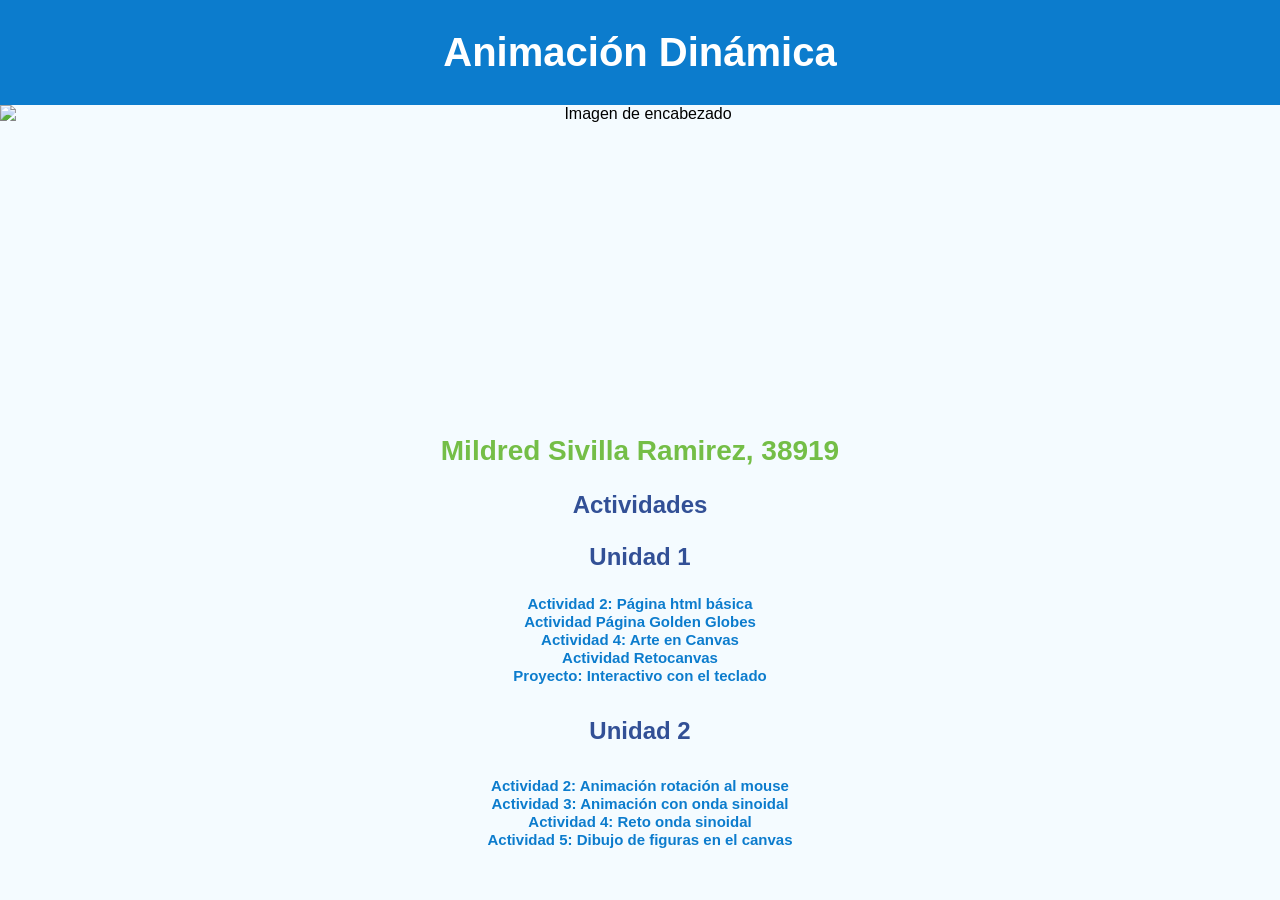
==== index.html @ 664600d3 "Add Activity 5: Dibujo de figuras en el canvas Added a new activity link for drawing figures on canv" ====
<!DOCTYPE html>
<html lang="es">

<head>
    <meta charset="UTF-8">
    <meta name="viewport" content="width=device-width, initial-scale=1.0">

    <title>Animación Dinámica</title>

    <style>

        body {
            margin: 0;
            background-color: rgb(244, 251, 255);
            font-family: Arial, sans-serif;
            text-align: center;
        }

        h1 {
            font-family: "Istok Web", sans-serif;
            margin: 0;
            padding: 30px;
            color: white;
            background-color: rgb(12,124,205);
            font-size: 40px;
        }

        .encabezado {
            width: 100%;
            height: 300px;
            object-fit: cover;
            display: block;
        }

        h2 {
            font-family: "Istok Web", sans-serif;
            color: rgb(116,190,71);
            font-size: 28px;
            margin-top: 30px;
        }

        h3 {
            font-family: "Istok Web", sans-serif;
            color: rgb(50, 80, 150);
            font-size: 24px;
        }

        h4 {
            font-family: "Istok Web", sans-serif;
            color: rgb(50, 80, 150);
            font-size: 24px;
        }

        a {
            font-family: "Istok Web", sans-serif;
            color: rgb(12, 124, 205);
            font-size: 15px;
            font-weight: bold;
            text-decoration: none;
        }

        a:hover {
            text-decoration: underline;
        }

    </style>
</head>

<body>

    <h1>Animación Dinámica</h1>

    <img class="encabezado"
         src="indeximg.jpg"
         alt="Imagen de encabezado">

    <h2>Mildred Sivilla Ramirez, 38919</h2>

    <h3>Actividades</h3>
    
    <h3>Unidad 1</h3>
    <a href="Actividades/A2/pagina 1.html">Actividad 2: Página html básica</a>
    <br>
    <a href="Actividades/PGG/actextra.html">Actividad Página Golden Globes</a>
    <br>
    <a href="Actividades/A4/artecanvas.html">Actividad 4: Arte en Canvas</a>
    <br>
    <a href="Actividades/A4.2/retocanvas.html">Actividad Retocanvas</a>
    <br>
    <a href="Actividades/PIT/proyectoteclado.html">Proyecto: Interactivo con el teclado</a>
    <br>
    <h4>Unidad 2</h4>
    <a href="Actividades/A2U2/Rotacionmouse.html">Actividad 2: Animación rotación al mouse</a>
    <br>
    <a href="Actividades/A3U2/ondasi.html">Actividad 3: Animación con onda sinoidal</a>
    <br>
    <a href="Actividades/A4U2/RetoOndasSi.html">Actividad 4: Reto onda sinoidal</a>
    <br>
    <a href="Actividades/A5U2/dibujocanvas.html">Actividad 5: Dibujo de figuras en el canvas </a>
    <br>
    <br>

    
</body>

</html>
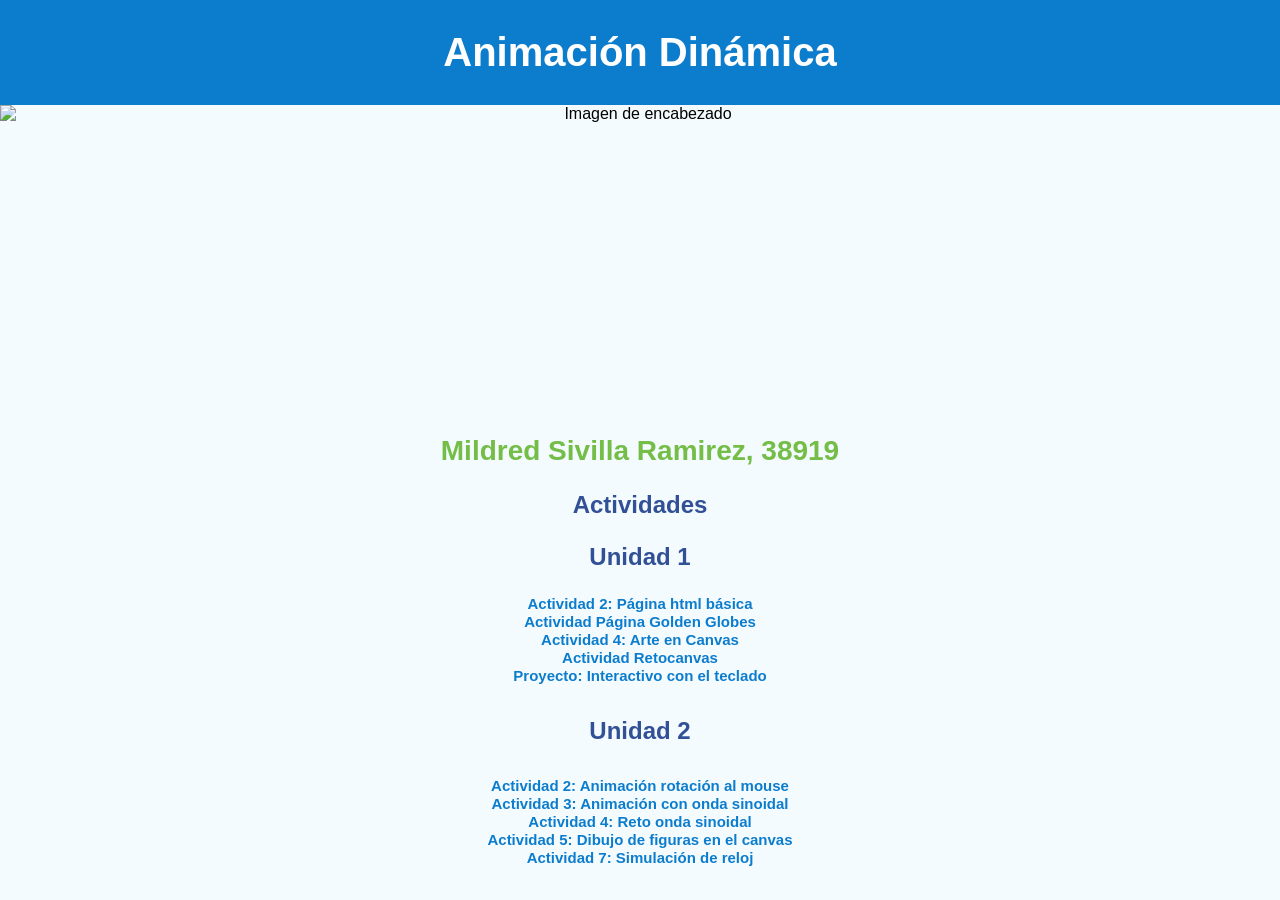
==== commit 34a3baec: "Add clock simulation activity link in Unit 2 Added a new activity link for clock simulation in Unit " ====
--- a/index.html
+++ b/index.html
@@ -98,6 +98,8 @@
     <br>
     <a href="Actividades/A5U2/dibujocanvas.html">Actividad 5: Dibujo de figuras en el canvas </a>
     <br>
+    <a href="Actividades/A7U2/simreloj.html">Actividad 7: Simulación de reloj </a>
+    <br>
     <br>
 
     
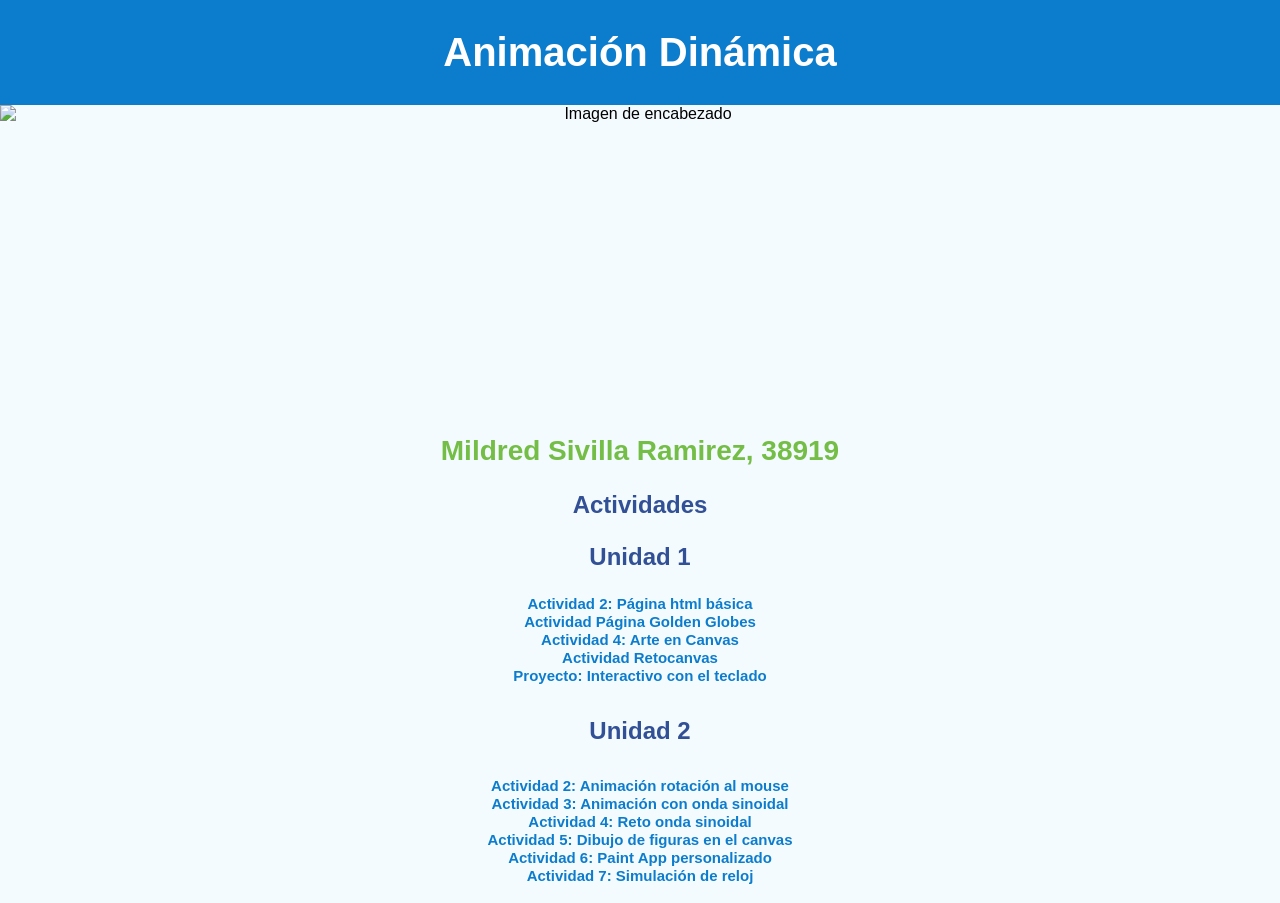
==== commit 6c4fcd93: "Update index.html with new activity links Added new activity links and updated the HTML structure." ====
--- a/index.html
+++ b/index.html
@@ -98,6 +98,8 @@
     <br>
     <a href="Actividades/A5U2/dibujocanvas.html">Actividad 5: Dibujo de figuras en el canvas </a>
     <br>
+    <a href="Actividades/A6U2/paint.html">Actividad 6: Paint App personalizado </a>
+    <br>
     <a href="Actividades/A7U2/simreloj.html">Actividad 7: Simulación de reloj </a>
     <br>
     <br>
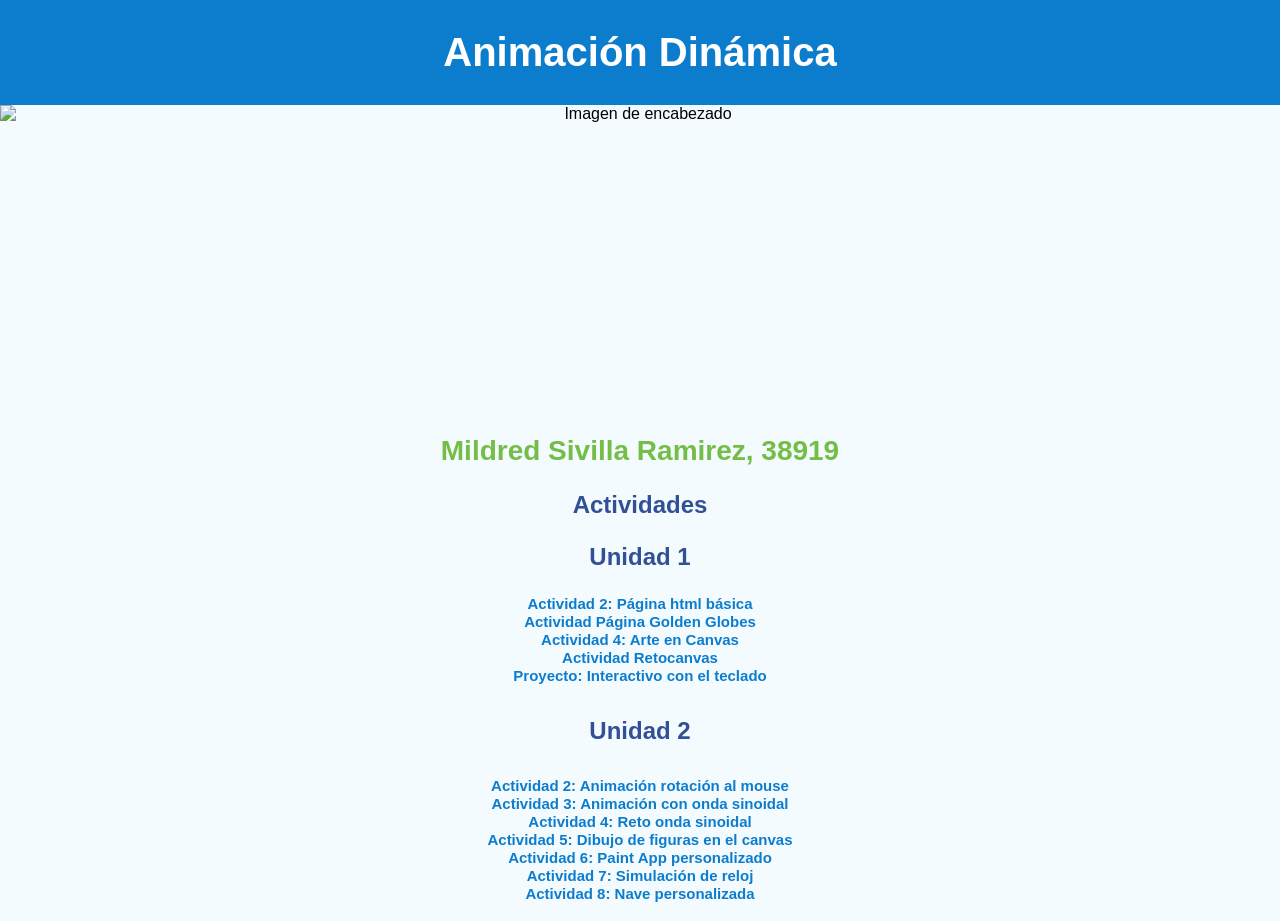
==== commit 731af377: "Add new activity link and update HTML structure" ====
--- a/index.html
+++ b/index.html
@@ -102,6 +102,8 @@
     <br>
     <a href="Actividades/A7U2/simreloj.html">Actividad 7: Simulación de reloj </a>
     <br>
+    <a href="Actividades/A7U2/nave.html">Actividad 8: Nave personalizada </a>
+    <br>
     <br>
 
     
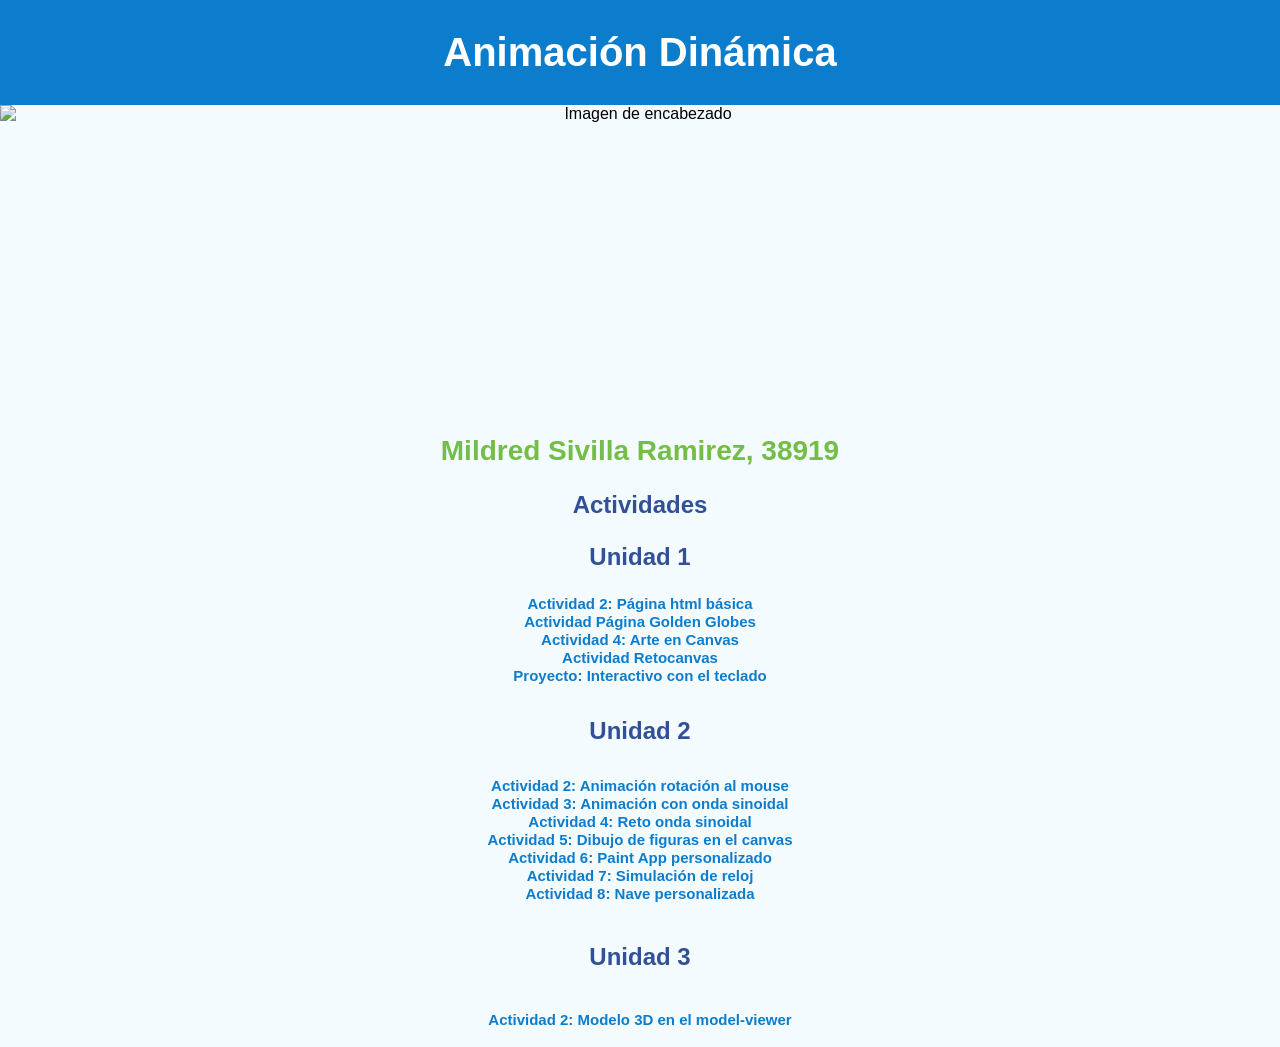
==== commit 04f863d2: "Add Unidad 3 section with activity link Added a new section for Unidad 3 with an activity link." ====
--- a/index.html
+++ b/index.html
@@ -46,6 +46,12 @@
         }
 
         h4 {
+            font-family: "Istok Web", sans-serif;
+            color: rgb(50, 80, 150);
+            font-size: 24px;
+        }
+        
+         h5 {
             font-family: "Istok Web", sans-serif;
             color: rgb(50, 80, 150);
             font-size: 24px;
@@ -102,7 +108,10 @@
     <br>
     <a href="Actividades/A7U2/simreloj.html">Actividad 7: Simulación de reloj </a>
     <br>
-    <a href="Actividades/A7U2/nave.html">Actividad 8: Nave personalizada </a>
+    <a href="Actividades/A8U2/nave.html">Actividad 8: Nave personalizada </a>
+    <br>
+    <h5>Unidad 3</h5>
+    <a href="Actividades/A2U3/index.html">Actividad 2: Modelo 3D en el model-viewer </a>
     <br>
     <br>
 
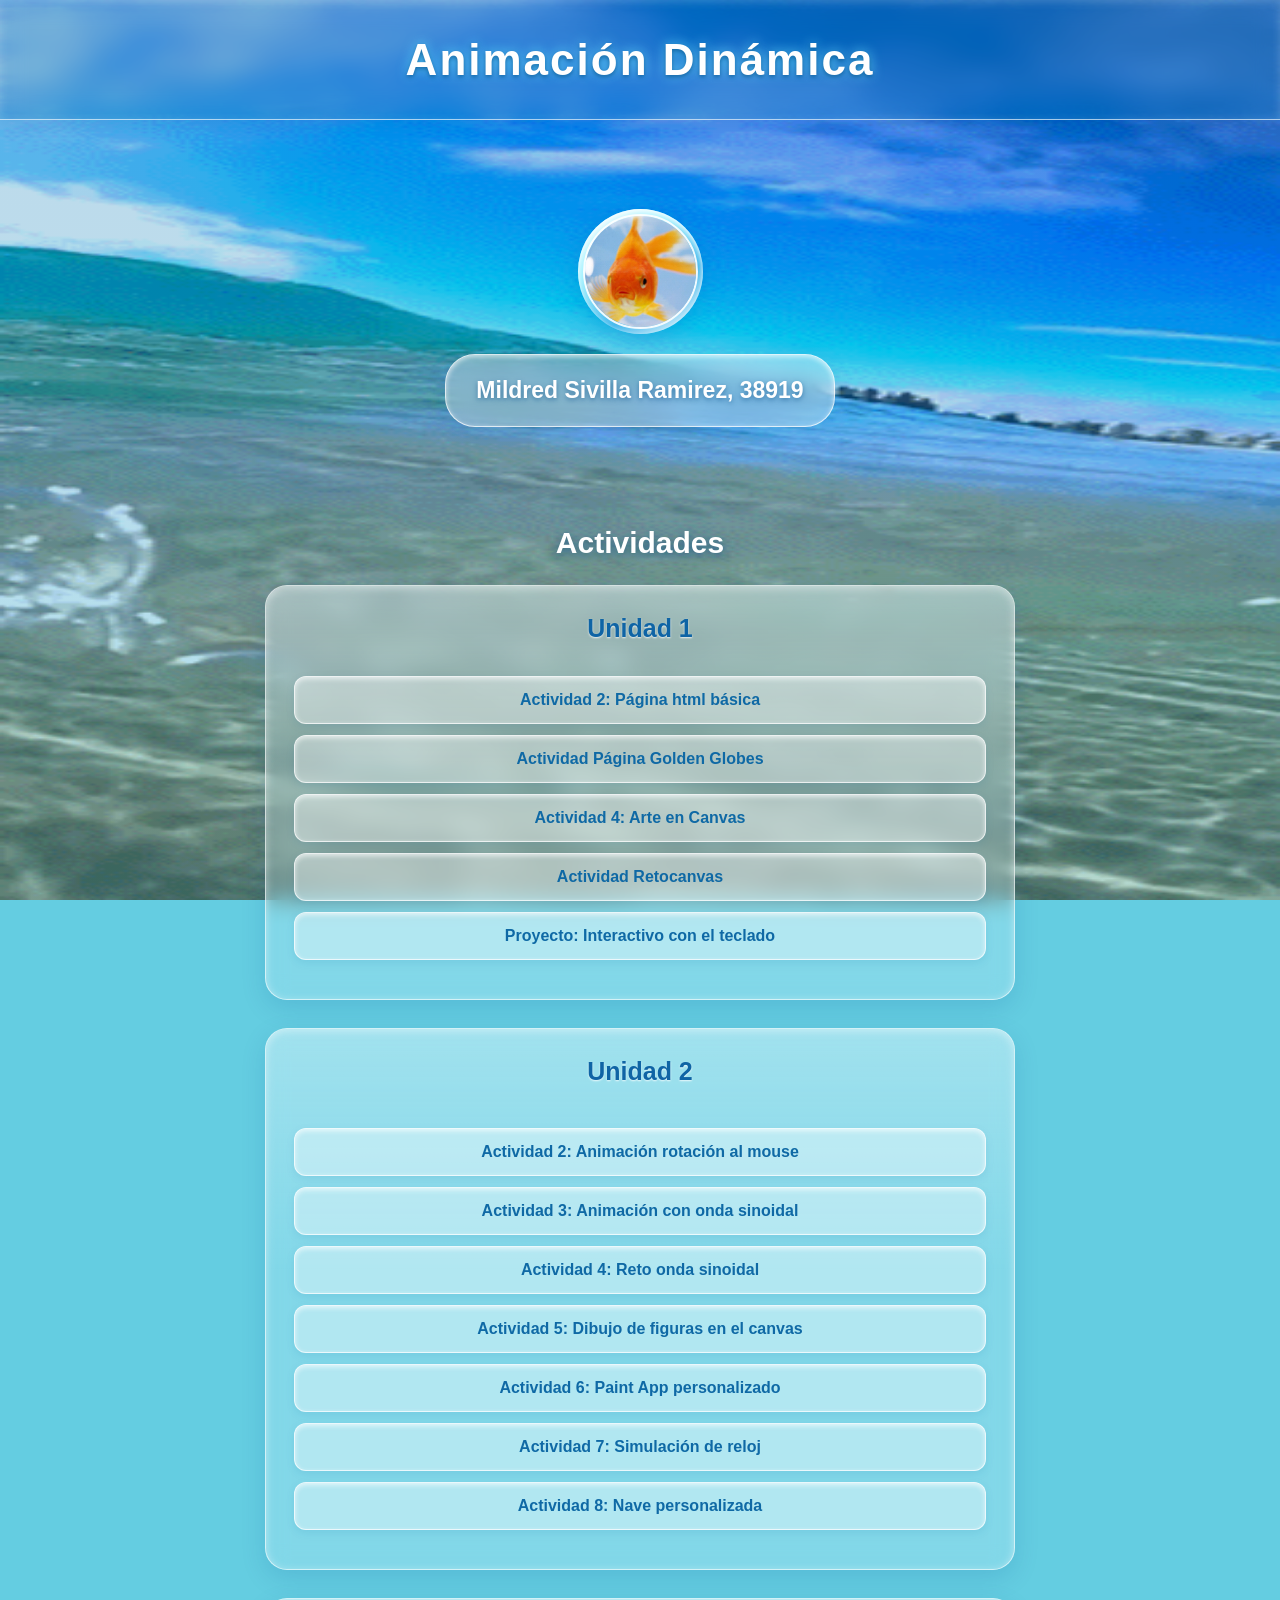
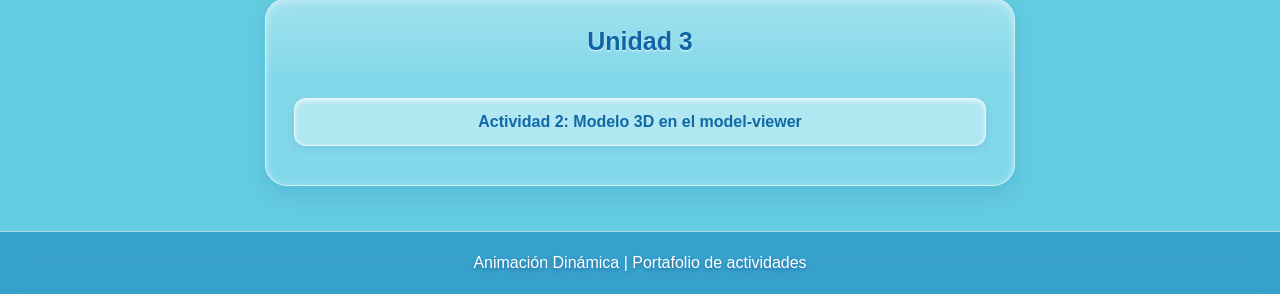
==== commit b35dda3d: "Update index.html" ====
--- a/index.html
+++ b/index.html
@@ -9,64 +9,292 @@
 
     <style>
 
+        * {
+            box-sizing: border-box;
+        }
+
         body {
             margin: 0;
-            background-color: rgb(244, 251, 255);
+            min-height: 100vh;
             font-family: Arial, sans-serif;
             text-align: center;
+
+            background-color: rgb(100, 205, 225);
+
+            background-image:
+                linear-gradient(
+                    rgba(0, 105, 175, 0.25),
+                    rgba(0, 155, 195, 0.30)
+                ),
+                url("indeximg.gif");
+
+            background-size: 100% 100%;
+            background-position: center center;
+            background-repeat: no-repeat;
+            background-attachment: fixed;
         }
 
         h1 {
+            position: relative;
+            isolation: isolate;
+
             font-family: "Istok Web", sans-serif;
             margin: 0;
-            padding: 30px;
+            padding: 35px 15px;
+            font-size: 44px;
+            letter-spacing: 2px;
+
+            color: #ffffff;
+            background: transparent;
+
+            text-shadow:
+                0 2px 4px rgba(0, 75, 130, 0.65),
+                0 0 12px rgba(100, 225, 255, 0.8);
+        }
+
+
+        h1::before {
+            content: "";
+            position: absolute;
+            inset: 0;
+            z-index: -1;
+
+            background: rgba(0, 115, 185, 0.35);
+
+            backdrop-filter: blur(12px);
+            -webkit-backdrop-filter: blur(12px);
+
+            border-bottom: 1px solid rgba(255,255,255,0.65);
+
+            box-shadow:
+                0 4px 15px rgba(0, 80, 150, 0.12),
+                inset 0 2px 8px rgba(255,255,255,0.2);
+        }
+
+        .perfil {
+            width: 125px;
+            height: 125px;
+
+            margin: 35px auto 15px;
+            padding: 5px;
+
+            border-radius: 50%;
+
+            background: linear-gradient(
+                145deg,
+                white,
+                #a4f2ff,
+                #45b9ed,
+                white
+            );
+
+            box-shadow:
+                0 5px 22px rgba(0, 120, 200, 0.35),
+                inset 0 2px 5px white;
+        }
+
+        .perfil img {
+            width: 100%;
+            height: 100%;
+
+            object-fit: cover;
+            border-radius: 50%;
+
+            border: 2px solid rgba(255,255,255,0.9);
+        }
+
+
+        .presentacion {
+            display: inline-block;
+
+            margin: 5px 15px 15px;
+            padding: 3px 30px;
+
+            background: rgba(255, 255, 255, 0.30);
+
+            backdrop-filter: blur(12px);
+            -webkit-backdrop-filter: blur(12px);
+
+            border: 1px solid rgba(255,255,255,0.75);
+            border-radius: 30px;
+
+            box-shadow:
+                0 5px 20px rgba(0, 100, 180, 0.15),
+                inset 0 2px 5px rgba(255,255,255,0.65);
+        }
+
+        h2 {
+            font-family: "Istok Web", sans-serif;
             color: white;
-            background-color: rgb(12,124,205);
-            font-size: 40px;
-        }
-
-        .encabezado {
+            font-size: 23px;
+
+            text-shadow:
+                0 2px 5px rgba(0,70,130,0.5);
+        }
+
+
+        .contenedor {
+            width: 85%;
+            max-width: 750px;
+            margin: 30px auto;
+        }
+
+        h3 {
+            font-family: "Istok Web", sans-serif;
+            color: white;
+            font-size: 30px;
+
+            text-shadow:
+                0 3px 8px rgba(0,70,130,0.6);
+
+            margin-bottom: 25px;
+        }
+
+
+        .unidad {
+            position: relative;
+            overflow: hidden;
+
+            background: rgba(220, 248, 255, 0.25);
+
+            backdrop-filter: blur(12px);
+            -webkit-backdrop-filter: blur(12px);
+
+            padding: 28px;
+            margin-bottom: 28px;
+
+            border-radius: 22px;
+            border: 1px solid rgba(255,255,255,0.65);
+
+            box-shadow:
+                0 8px 25px rgba(0, 80, 150, 0.15),
+                inset 0 2px 8px rgba(255,255,255,0.45);
+        }
+
+
+        .unidad::before {
+            content: "";
+            position: absolute;
+
+            top: 0;
+            left: 0;
+
             width: 100%;
-            height: 300px;
-            object-fit: cover;
+            height: 45%;
+
+            background: linear-gradient(
+                180deg,
+                rgba(255,255,255,0.25),
+                transparent
+            );
+
+            pointer-events: none;
+        }
+
+        h4, h5 {
+            position: relative;
+
+            font-family: "Istok Web", sans-serif;
+            color: rgb(15, 100, 165);
+            font-size: 25px;
+
+            margin-top: 0;
+
+            text-shadow:
+                0 1px 2px rgba(255,255,255,0.8);
+        }
+
+
+        .unidad a {
+            position: relative;
             display: block;
-        }
-
-        h2 {
-            font-family: "Istok Web", sans-serif;
-            color: rgb(116,190,71);
-            font-size: 28px;
-            margin-top: 30px;
-        }
-
-        h3 {
-            font-family: "Istok Web", sans-serif;
-            color: rgb(50, 80, 150);
-            font-size: 24px;
-        }
-
-        h4 {
-            font-family: "Istok Web", sans-serif;
-            color: rgb(50, 80, 150);
-            font-size: 24px;
-        }
-        
-         h5 {
-            font-family: "Istok Web", sans-serif;
-            color: rgb(50, 80, 150);
-            font-size: 24px;
-        }
-
-        a {
-            font-family: "Istok Web", sans-serif;
-            color: rgb(12, 124, 205);
-            font-size: 15px;
+
+            font-family: "Istok Web", sans-serif;
+            color: rgb(15, 105, 165);
+
+            font-size: 16px;
             font-weight: bold;
             text-decoration: none;
-        }
-
-        a:hover {
-            text-decoration: underline;
+
+            background: rgba(255,255,255,0.38);
+
+            padding: 14px;
+            margin: 11px auto;
+
+            border-radius: 12px;
+            border: 1px solid rgba(255,255,255,0.75);
+
+            box-shadow:
+                0 3px 8px rgba(0,100,160,0.10),
+                inset 0 2px 5px rgba(255,255,255,0.65);
+
+            transition: 0.3s;
+        }
+
+        .unidad a:hover {
+            background: rgba(255,255,255,0.90);
+
+            color: rgb(0, 125, 205);
+
+            transform: translateY(-3px);
+
+            box-shadow:
+                0 6px 15px rgba(0,120,190,0.20),
+                inset 0 2px 8px white;
+        }
+
+        .pie {
+            background: rgba(0, 110, 180, 0.45);
+
+            backdrop-filter: blur(12px);
+            -webkit-backdrop-filter: blur(12px);
+
+            color: white;
+            padding: 22px;
+            margin-top: 45px;
+
+            border-top: 1px solid rgba(255,255,255,0.6);
+
+            text-shadow:
+                0 2px 4px rgba(0,60,120,0.5);
+        }
+
+
+        @media (max-width: 600px) {
+
+            body {
+                background-size: 100% 100%;
+                background-position: center center;
+                background-attachment: scroll;
+                background-repeat: no-repeat;
+            }
+
+            h1 {
+                font-size: 32px;
+                padding: 28px 10px;
+            }
+
+            .perfil {
+                width: 105px;
+                height: 105px;
+            }
+
+            .contenedor {
+                width: 92%;
+            }
+
+            .unidad {
+                padding: 18px;
+            }
+
+            .unidad a {
+                font-size: 14px;
+            }
+
+            h2 {
+                font-size: 18px;
+            }
+
         }
 
     </style>
@@ -75,47 +303,59 @@
 <body>
 
     <h1>Animación Dinámica</h1>
-
-    <img class="encabezado"
-         src="indeximg.jpg"
-         alt="Imagen de encabezado">
-
-    <h2>Mildred Sivilla Ramirez, 38919</h2>
-
-    <h3>Actividades</h3>
-    
-    <h3>Unidad 1</h3>
-    <a href="Actividades/A2/pagina 1.html">Actividad 2: Página html básica</a>
-    <br>
-    <a href="Actividades/PGG/actextra.html">Actividad Página Golden Globes</a>
-    <br>
-    <a href="Actividades/A4/artecanvas.html">Actividad 4: Arte en Canvas</a>
-    <br>
-    <a href="Actividades/A4.2/retocanvas.html">Actividad Retocanvas</a>
-    <br>
-    <a href="Actividades/PIT/proyectoteclado.html">Proyecto: Interactivo con el teclado</a>
-    <br>
-    <h4>Unidad 2</h4>
-    <a href="Actividades/A2U2/Rotacionmouse.html">Actividad 2: Animación rotación al mouse</a>
-    <br>
-    <a href="Actividades/A3U2/ondasi.html">Actividad 3: Animación con onda sinoidal</a>
-    <br>
-    <a href="Actividades/A4U2/RetoOndasSi.html">Actividad 4: Reto onda sinoidal</a>
-    <br>
-    <a href="Actividades/A5U2/dibujocanvas.html">Actividad 5: Dibujo de figuras en el canvas </a>
-    <br>
-    <a href="Actividades/A6U2/paint.html">Actividad 6: Paint App personalizado </a>
-    <br>
-    <a href="Actividades/A7U2/simreloj.html">Actividad 7: Simulación de reloj </a>
-    <br>
-    <a href="Actividades/A8U2/nave.html">Actividad 8: Nave personalizada </a>
-    <br>
-    <h5>Unidad 3</h5>
-    <a href="Actividades/A2U3/index.html">Actividad 2: Modelo 3D en el model-viewer </a>
-    <br>
-    <br>
-
-    
+    <br>
+    <br>
+    <br>
+
+    <div class="perfil">
+        <img src="perfil.jpg" alt="Imagen de perfil">
+    </div>
+
+    <div class="presentacion">
+        <h2>Mildred Sivilla Ramirez, 38919</h2>
+    </div>
+    <br>
+    <br>
+    <br>
+    <br>
+
+    <div class="contenedor">
+
+        <h3>Actividades</h3>
+
+        <div class="unidad">
+            <h4>Unidad 1</h4>
+
+            <a href="Actividades/A2/pagina 1.html">Actividad 2: Página html básica</a>
+            <a href="Actividades/PGG/actextra.html">Actividad Página Golden Globes</a>
+            <a href="Actividades/A4/artecanvas.html">Actividad 4: Arte en Canvas</a>
+            <a href="Actividades/A4.2/retocanvas.html">Actividad Retocanvas</a>
+            <a href="Actividades/PIT/proyectoteclado.html">Proyecto: Interactivo con el teclado</a>
+        </div>
+
+        <div class="unidad">
+            <h5>Unidad 2</h5>
+
+            <a href="Actividades/A2U2/Rotacionmouse.html">Actividad 2: Animación rotación al mouse</a>
+            <a href="Actividades/A3U2/ondasi.html">Actividad 3: Animación con onda sinoidal</a>
+            <a href="Actividades/A4U2/RetoOndasSi.html">Actividad 4: Reto onda sinoidal</a>
+            <a href="Actividades/A5U2/dibujocanvas.html">Actividad 5: Dibujo de figuras en el canvas</a>
+            <a href="Actividades/A6U2/paint.html">Actividad 6: Paint App personalizado</a>
+            <a href="Actividades/A7U2/simreloj.html">Actividad 7: Simulación de reloj</a>
+            <a href="Actividades/A8U2/nave.html">Actividad 8: Nave personalizada</a>
+        </div>
+
+        <div class="unidad">
+            <h5>Unidad 3</h5>
+
+            <a href="Actividades/A2U3/index.html">Actividad 2: Modelo 3D en el model-viewer</a>
+        </div>
+
+    </div>
+
+    <div class="pie">
+        Animación Dinámica | Portafolio de actividades
+    </div>
+
 </body>
-
 </html>
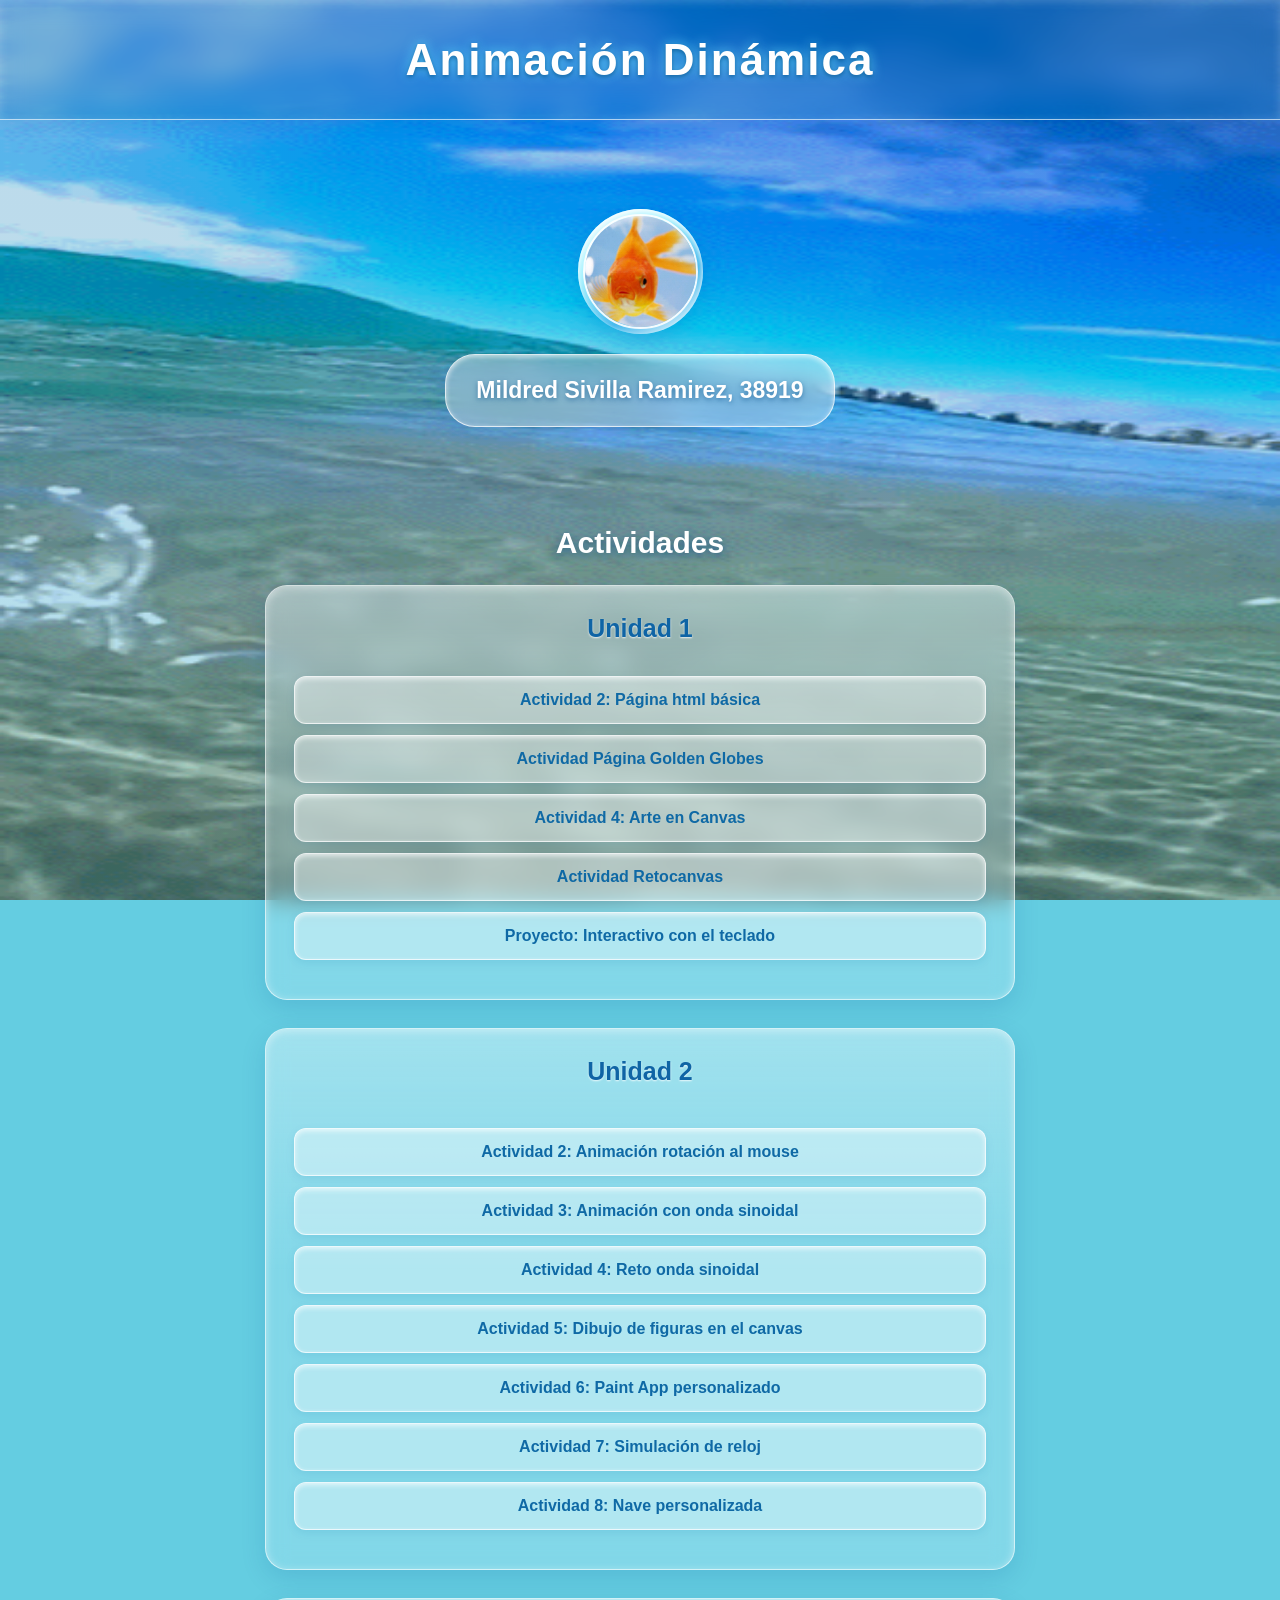
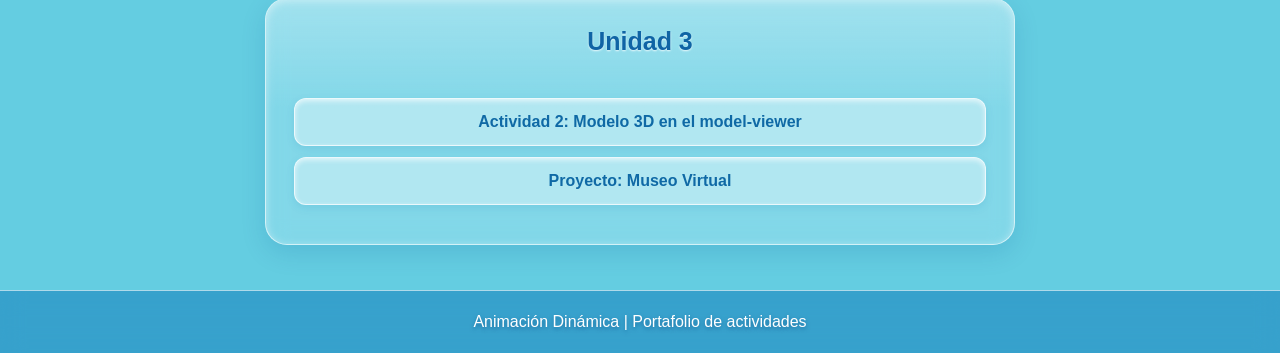
==== commit 1d38712a: "Update index.html" ====
--- a/index.html
+++ b/index.html
@@ -349,6 +349,7 @@
             <h5>Unidad 3</h5>
 
             <a href="Actividades/A2U3/index.html">Actividad 2: Modelo 3D en el model-viewer</a>
+            <a href="https://esquiteproductions.itch.io/music-of-the-internet-museum">Proyecto: Museo Virtual</a>
         </div>
 
     </div>
